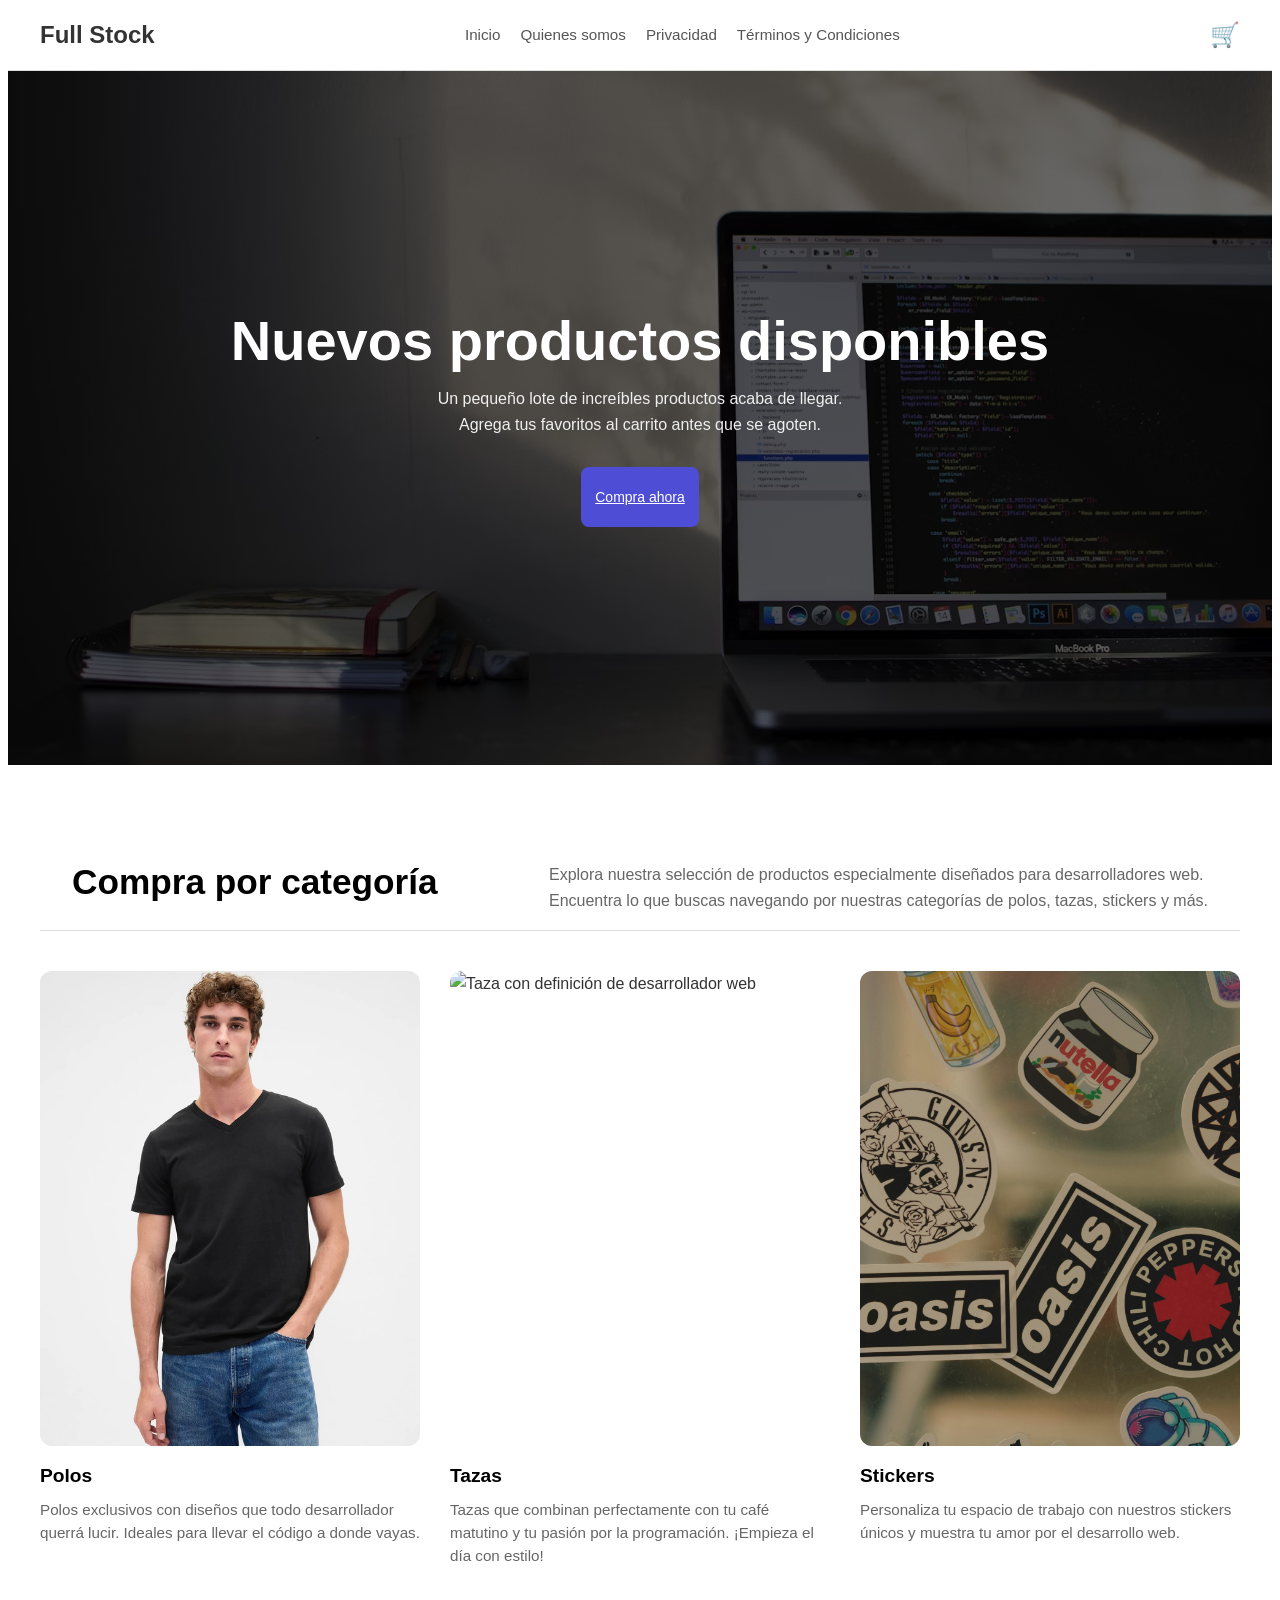
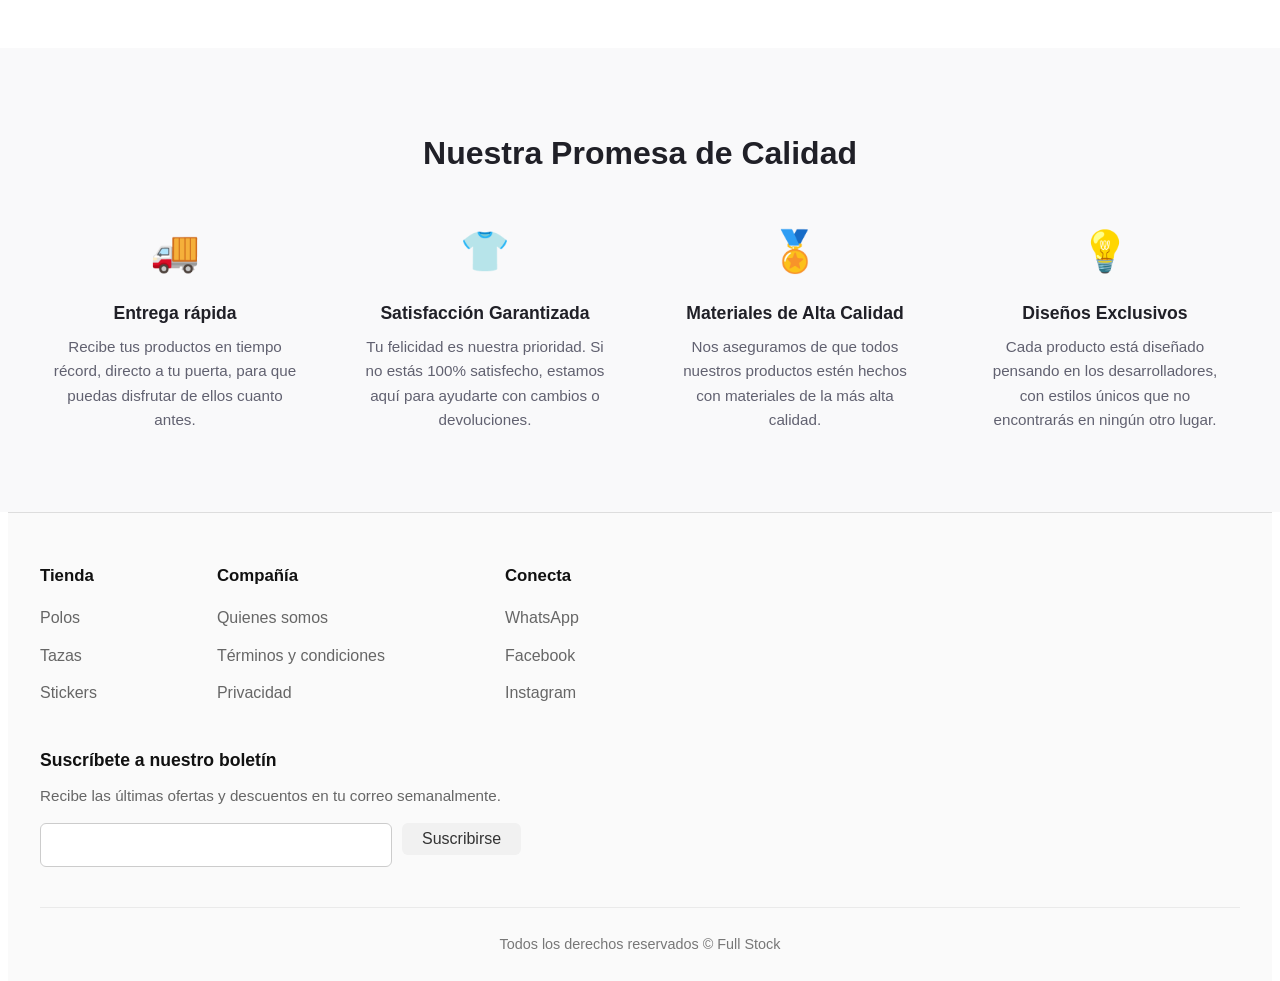
==== Paginas/Index.html @ d9cde9a5 "feat: Add foundational styles and components for the project - Introduced global styles including re" ====
<!DOCTYPE html>
<html lang="es">
<head>
    <meta charset="UTF-8">
    <meta name="viewport" content="width=device-width, initial-scale=1.0">
    <title>Inicio - Full Stock</title>
  <link rel="stylesheet" href="../Styles/Index.css">
</head>
<body>
<header>
        <div class="logo-container">
            <a href="index.html" class="logo">Full Stock</a>
        </div>
        <nav>
            <ul>
                <li><a href="index.html">Inicio</a></li>
                <li><a href="about.html">Quienes somos</a></li>
                <li><a href="privacy.html">Privacidad</a></li>
                <li><a href="terms.html">Términos y Condiciones</a></li>
            </ul>
        </nav>
        <div class="cart-container">
            <a href="#" class="cart-link" aria-label="Ver carrito">
                <span class="cart-icon">🛒</span>
            </a>
        </div>
    </header>

    <main>
        <section class="hero-section">
            <div class="hero-content">
                <h1>Nuevos productos disponibles</h1>
                <p>Un pequeño lote de increíbles productos acaba de llegar.<br>
                Agrega tus favoritos al carrito antes que se agoten.</p>
               <a href="#categorias-grid" class="button button--lg">Compra ahora</a>
            </div>
        </section>

      <section class="section categories" id="categorias-grid">
            <div class="container">
                
                <header class="categories__header">
                    <h2 class="categories__title">Compra por categoría</h2>
                    <p class="categories__subtitle">Explora nuestra selección de productos especialmente diseñados para desarrolladores web.<br>
                    Encuentra lo que buscas navegando por nuestras categorías de polos, tazas, stickers y más.</p>
                </header>
                
                <div class="categories__list">
                    <a href="#polos" class="category">
                        <div class="category__image">
                            <img src="../img/polos.jpg" alt="Polos exclusivos para desarrolladores">
                        </div>
                        <h3 class="category__title">Polos</h3>
                        <p class="category__description">Polos exclusivos con diseños que todo desarrollador querrá lucir. Ideales para llevar el código a donde vayas.</p>
                    </a>

                    <a href="#tazas" class="category">
                        <div class="category__image">
                            <img src="../img/tazas.jpg" alt="Taza con definición de desarrollador web">
                        </div>
                        <h3 class="category__title">Tazas</h3>
                        <p class="category__description">Tazas que combinan perfectamente con tu café matutino y tu pasión por la programación. ¡Empieza el día con estilo!</p>
                    </a>

                    <a href="#stickers" class="category">
                        <div class="category__image">
                            <img src="../img/stickers.jpg" alt="Portátil cubierto de pegatinas">
                        </div>
                        <h3 class="category__title">Stickers</h3>
                        <p class="category__description">Personaliza tu espacio de trabajo con nuestros stickers únicos y muestra tu amor por el desarrollo web.</p>
                    </a>
                </div>
                
            </div>
        </section>
    </main>

    <section class="section quality-promise">
            <div class="container">
                
                <h2 class="quality-promise__title">Nuestra Promesa de Calidad</h2>
                
                <div class="quality-promise__list">
                    <article class="quality-item">
                        <div class="quality-item__icon">🚚</div>
                        <h3 class="quality-item__title">Entrega rápida</h3>
                        <p class="quality-item__description">Recibe tus productos en tiempo récord, directo a tu puerta, para que puedas disfrutar de ellos cuanto antes.</p>
                    </article>
                    
                    <article class="quality-item">
                        <div class="quality-item__icon">👕</div>
                        <h3 class="quality-item__title">Satisfacción Garantizada</h3>
                        <p class="quality-item__description">Tu felicidad es nuestra prioridad. Si no estás 100% satisfecho, estamos aquí para ayudarte con cambios o devoluciones.</p>
                    </article>
                    
                    <article class="quality-item">
                        <div class="quality-item__icon">🏅</div>
                        <h3 class="quality-item__title">Materiales de Alta Calidad</h3>
                        <p class="quality-item__description">Nos aseguramos de que todos nuestros productos estén hechos con materiales de la más alta calidad.</p>
                    </article>
                    
                    <article class="quality-item">
                        <div class="quality-item__icon">💡</div>
                        <h3 class="quality-item__title">Diseños Exclusivos</h3>
                        <p class="quality-item__description">Cada producto está diseñado pensando en los desarrolladores, con estilos únicos que no encontrarás en ningún otro lugar.</p>
                    </article>
                </div>

            </div>
        </section>

  <footer>
        <div class="footer-contenedor">
            <div class="footer-enlaces">
                <div class="columna-footer">
                    <h3>Tienda</h3>
                    <ul>
                        <li><a href="index.html#polos">Polos</a></li>
                        <li><a href="index.html#tazas">Tazas</a></li>
                        <li><a href="index.html#stickers">Stickers</a></li>
                    </ul>
                </div>
                
                <div class="columna-footer">
                    <h3>Compañía</h3>
                    <ul>
                        <li><a href="about.html">Quienes somos</a></li>
                        <li><a href="terms.html">Términos y condiciones</a></li>
                        <li><a href="privacy.html">Privacidad</a></li>
                    </ul>
                </div>

                <div class="columna-footer">
                    <h3>Conecta</h3>
                    <ul>
                        <li><a href="https://wa.me/" target="_blank">WhatsApp</a></li>
                        <li><a href="https://www.facebook.com/" target="_blank">Facebook</a></li>
                        <li><a href="https://www.instagram.com/" target="_blank">Instagram</a></li>
                    </ul>
                </div>
            </div>

            <div class="footer-boletin">
                <h3>Suscríbete a nuestro boletín</h3>
                <p>Recibe las últimas ofertas y descuentos en tu correo semanalmente.</p>
                <form class="formulario-suscripcion">
                    <label for="email-boletin" class="sr-only">Correo electrónico</label>
                    <input type="email" id="email-boletin" required>
                    <button type="submit" class="button button--secondary">Suscribirse</button>
                </form>
            </div>
        </div>
        <div class="footer-derechos">
            <p>Todos los derechos reservados &copy; Full Stock</p>
        </div>
    </footer>

</body>
</html>
---- Styles/Index.css ----
/* 1. Foundation (Bases) */
@import url("Tokens.css");
@import url("Reset.css");
@import url("Global.css");
 

/* 2. Layout (Estructura) */
@import url("Layout/Container.css"); 
@import url("Layout/Section.css"); 
@import url("Layout/Section-sm.css");
 
/* 3. Components */
@import url("Components.css"); 
@import url("Components/Categories.css");
@import url("Components/Category.css");
@import url("Components/Quality-promise.css");
@import url("Components/Quality-item.css");
/* Nuevo componente Button */
@import url("Components/Button.css");
/* 4. Utilities (Clases de utilidad) */
@import url("Utilities.css");
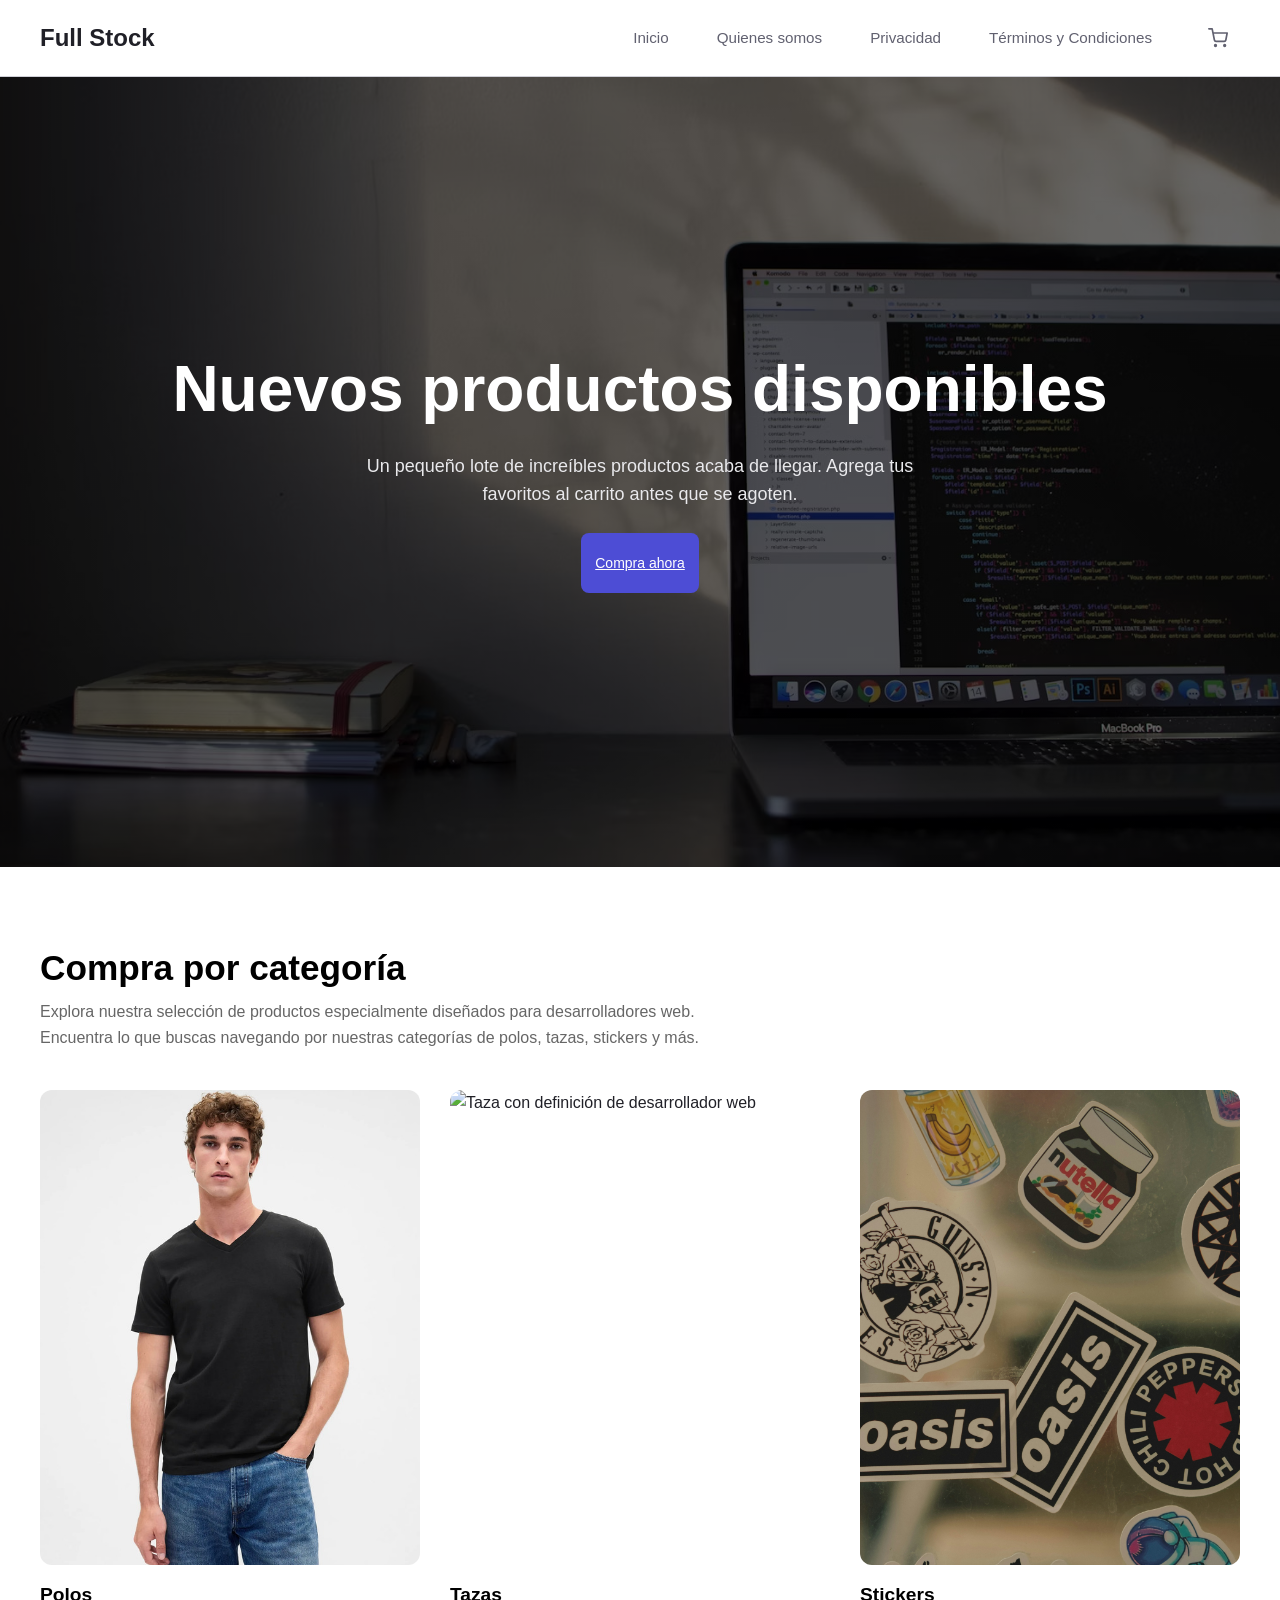
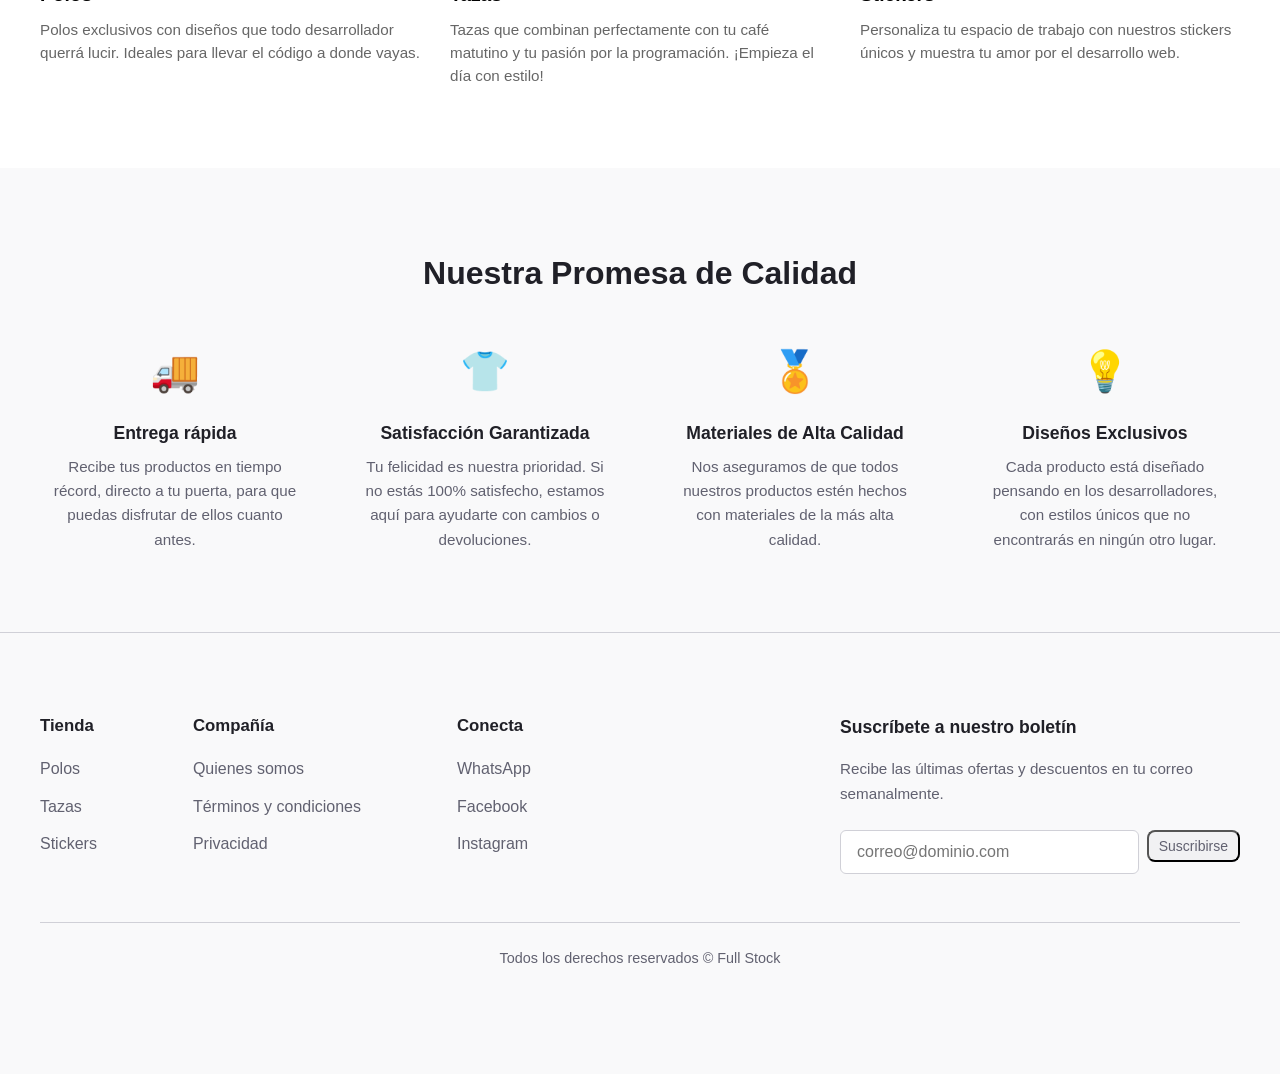
==== commit 366eed6e: "Refactor website structure and styles - Updated the terms.html file to improve semantic structure an" ====
--- a/Paginas/Index.html
+++ b/Paginas/Index.html
@@ -7,32 +7,40 @@
   <link rel="stylesheet" href="../Styles/Index.css">
 </head>
 <body>
-<header>
-        <div class="logo-container">
-            <a href="index.html" class="logo">Full Stock</a>
-        </div>
-        <nav>
-            <ul>
-                <li><a href="index.html">Inicio</a></li>
-                <li><a href="about.html">Quienes somos</a></li>
-                <li><a href="privacy.html">Privacidad</a></li>
-                <li><a href="terms.html">Términos y Condiciones</a></li>
-            </ul>
-        </nav>
-        <div class="cart-container">
-            <a href="#" class="cart-link" aria-label="Ver carrito">
-                <span class="cart-icon">🛒</span>
-            </a>
+<header class="main-header">
+        <div class="container main-header__container">
+            
+            <a href="index.html" class="main-header__logo">Full Stock</a>
+            
+            <nav class="main-nav">
+                <ul class="main-nav__list">
+                    <li class="nav-item"><a href="index.html" class="nav-item__link">Inicio</a></li>
+                    <li class="nav-item"><a href="about.html" class="nav-item__link">Quienes somos</a></li>
+                    <li class="nav-item"><a href="privacy.html" class="nav-item__link">Privacidad</a></li>
+                    <li class="nav-item"><a href="terms.html" class="nav-item__link">Términos y Condiciones</a></li>
+                </ul>
+            </nav>
+            
+            <div class="main-header__cart">
+                <a href="#" class="button button--icon button--ghost" aria-label="Ver carrito">
+                    <svg xmlns="http://www.w3.org/2000/svg" viewBox="0 0 24 24" fill="none" stroke="currentColor" stroke-width="2" stroke-linecap="round" stroke-linejoin="round">
+                        <circle cx="9" cy="21" r="1"></circle>
+                        <circle cx="20" cy="21" r="1"></circle>
+                        <path d="M1 1h4l2.68 13.39a2 2 0 0 0 2 1.61h9.72a2 2 0 0 0 2-1.61L23 6H6"></path>
+                    </svg>
+                </a>
+            </div>
+
         </div>
     </header>
 
     <main>
-        <section class="hero-section">
-            <div class="hero-content">
-                <h1>Nuevos productos disponibles</h1>
-                <p>Un pequeño lote de increíbles productos acaba de llegar.<br>
-                Agrega tus favoritos al carrito antes que se agoten.</p>
-               <a href="#categorias-grid" class="button button--lg">Compra ahora</a>
+        <section class="section hero">
+            <div class="container hero__container">
+                <h1 class="hero__title">Nuevos productos disponibles</h1>
+                <p class="hero__description">Un pequeño lote de increíbles productos acaba de llegar. Agrega tus favoritos al carrito antes que se agoten.</p>
+                
+                <a href="#categorias-grid" class="button button--lg">Compra ahora</a>
             </div>
         </section>
 
@@ -109,49 +117,57 @@
             </div>
         </section>
 
-  <footer>
-        <div class="footer-contenedor">
-            <div class="footer-enlaces">
-                <div class="columna-footer">
-                    <h3>Tienda</h3>
-                    <ul>
-                        <li><a href="index.html#polos">Polos</a></li>
-                        <li><a href="index.html#tazas">Tazas</a></li>
-                        <li><a href="index.html#stickers">Stickers</a></li>
-                    </ul>
-                </div>
+ <footer class="section main-footer">
+        <div class="container">
+            <div class="main-footer__container">
                 
-                <div class="columna-footer">
-                    <h3>Compañía</h3>
-                    <ul>
-                        <li><a href="about.html">Quienes somos</a></li>
-                        <li><a href="terms.html">Términos y condiciones</a></li>
-                        <li><a href="privacy.html">Privacidad</a></li>
-                    </ul>
+                <div class="main-footer__content">
+                    <div class="links-group">
+                        <h3 class="links-group__title">Tienda</h3>
+                        <ul class="links-group__list">
+                            <li><a href="index.html#polos" class="links-group__link">Polos</a></li>
+                            <li><a href="index.html#tazas" class="links-group__link">Tazas</a></li>
+                            <li><a href="index.html#stickers" class="links-group__link">Stickers</a></li>
+                        </ul>
+                    </div>
+                    
+                    <div class="links-group">
+                        <h3 class="links-group__title">Compañía</h3>
+                        <ul class="links-group__list">
+                            <li><a href="quienes-somos.html" class="links-group__link">Quienes somos</a></li>
+                            <li><a href="terminos.html" class="links-group__link">Términos y condiciones</a></li>
+                            <li><a href="privacidad.html" class="links-group__link">Privacidad</a></li>
+                        </ul>
+                    </div>
+
+                    <div class="links-group">
+                        <h3 class="links-group__title">Conecta</h3>
+                        <ul class="links-group__list">
+                            <li><a href="https://wa.me/" target="_blank" class="links-group__link">WhatsApp</a></li>
+                            <li><a href="https://www.facebook.com/" target="_blank" class="links-group__link">Facebook</a></li>
+                            <li><a href="https://www.instagram.com/" target="_blank" class="links-group__link">Instagram</a></li>
+                        </ul>
+                    </div>
                 </div>
 
-                <div class="columna-footer">
-                    <h3>Conecta</h3>
-                    <ul>
-                        <li><a href="https://wa.me/" target="_blank">WhatsApp</a></li>
-                        <li><a href="https://www.facebook.com/" target="_blank">Facebook</a></li>
-                        <li><a href="https://www.instagram.com/" target="_blank">Instagram</a></li>
-                    </ul>
+                <div class="main-footer__newsletter">
+                    <form class="newsletter-form">
+                        <h3 class="newsletter-form__title">Suscríbete a nuestro boletín</h3>
+                        <p class="newsletter-form__description">Recibe las últimas ofertas y descuentos en tu correo semanalmente.</p>
+                        
+                        <div class="newsletter-form__group">
+                            <label for="email-boletin" class="sr-only">Correo electrónico</label>
+                            <input type="email" id="email-boletin" class="newsletter-form__input" placeholder="correo@dominio.com" required>
+                            <button type="submit" class="button button--secondary">Suscribirse</button>
+                        </div>
+                    </form>
                 </div>
+
             </div>
 
-            <div class="footer-boletin">
-                <h3>Suscríbete a nuestro boletín</h3>
-                <p>Recibe las últimas ofertas y descuentos en tu correo semanalmente.</p>
-                <form class="formulario-suscripcion">
-                    <label for="email-boletin" class="sr-only">Correo electrónico</label>
-                    <input type="email" id="email-boletin" required>
-                    <button type="submit" class="button button--secondary">Suscribirse</button>
-                </form>
+            <div class="main-footer__copyright">
+                <p>Todos los derechos reservados &copy; Full Stock</p>
             </div>
-        </div>
-        <div class="footer-derechos">
-            <p>Todos los derechos reservados &copy; Full Stock</p>
         </div>
     </footer>
 
--- a/Styles/Index.css
+++ b/Styles/Index.css
@@ -1,23 +1,27 @@
 
 
-/* 1. Foundation (Bases) */
-@import url("Tokens.css");
-@import url("Reset.css");
-@import url("Global.css");
+/* 1. Foundation */
+@import url("Foundation/Tokens.css");
+@import url("Foundation/Reset.css");
+@import url("Foundation/Global.css");
  
-
-/* 2. Layout (Estructura) */
-@import url("Layout/Container.css"); 
-@import url("Layout/Section.css"); 
+/* 2. Layout */
+@import url("Layout/Container.css");
+@import url("Layout/Section.css");
 @import url("Layout/Section-sm.css");
  
 /* 3. Components */
-@import url("Components.css"); 
+@import url("Components/Main-header.css");
+@import url("Components/Main-nav.css");
+@import url("Components/Nav-item.css");
+@import url("Components/Hero.css");
 @import url("Components/Categories.css");
 @import url("Components/Category.css");
 @import url("Components/Quality-promise.css");
 @import url("Components/Quality-item.css");
-/* Nuevo componente Button */
 @import url("Components/Button.css");
-/* 4. Utilities (Clases de utilidad) */
-@import url("Utilities.css");+@import url("Components/Content.css");
+@import url("Components/Main-footer.css"); 
+ 
+/* 4. Utilities */
+@import url("Utilities/Utilities.css");
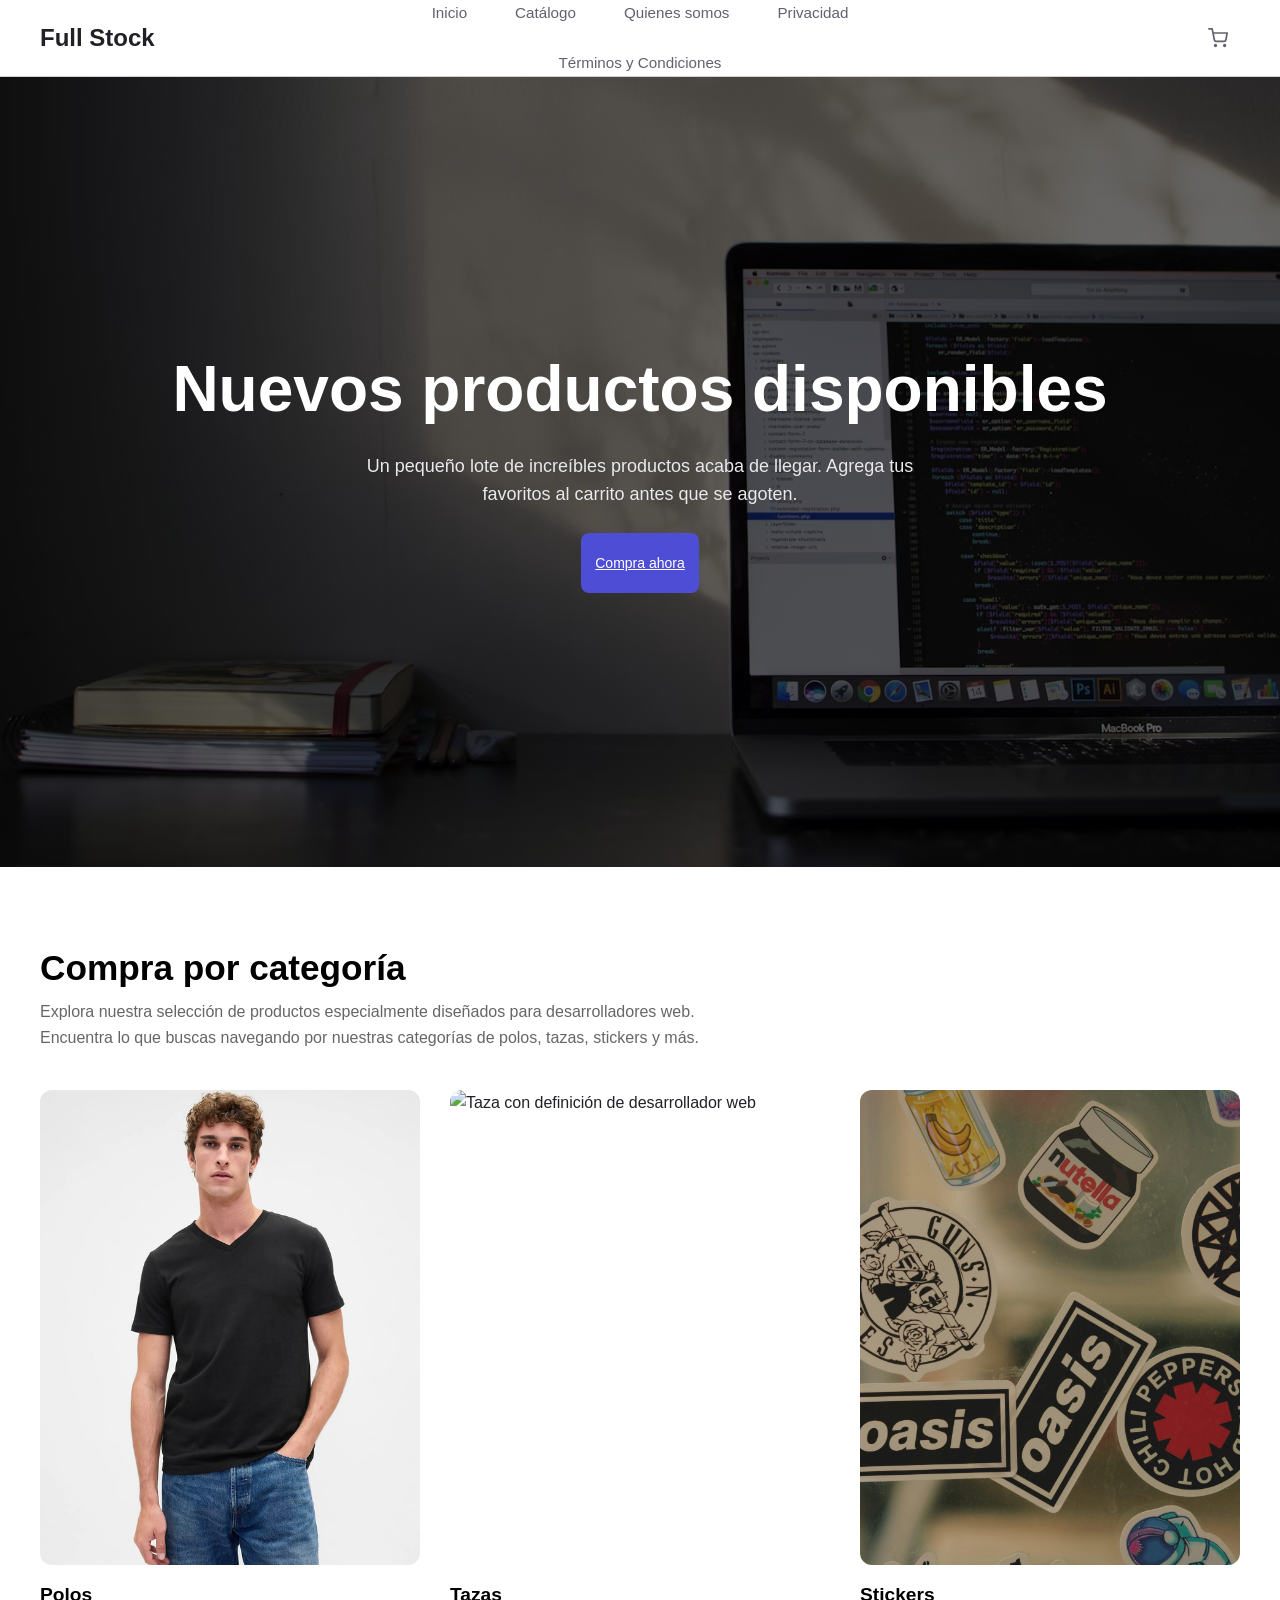
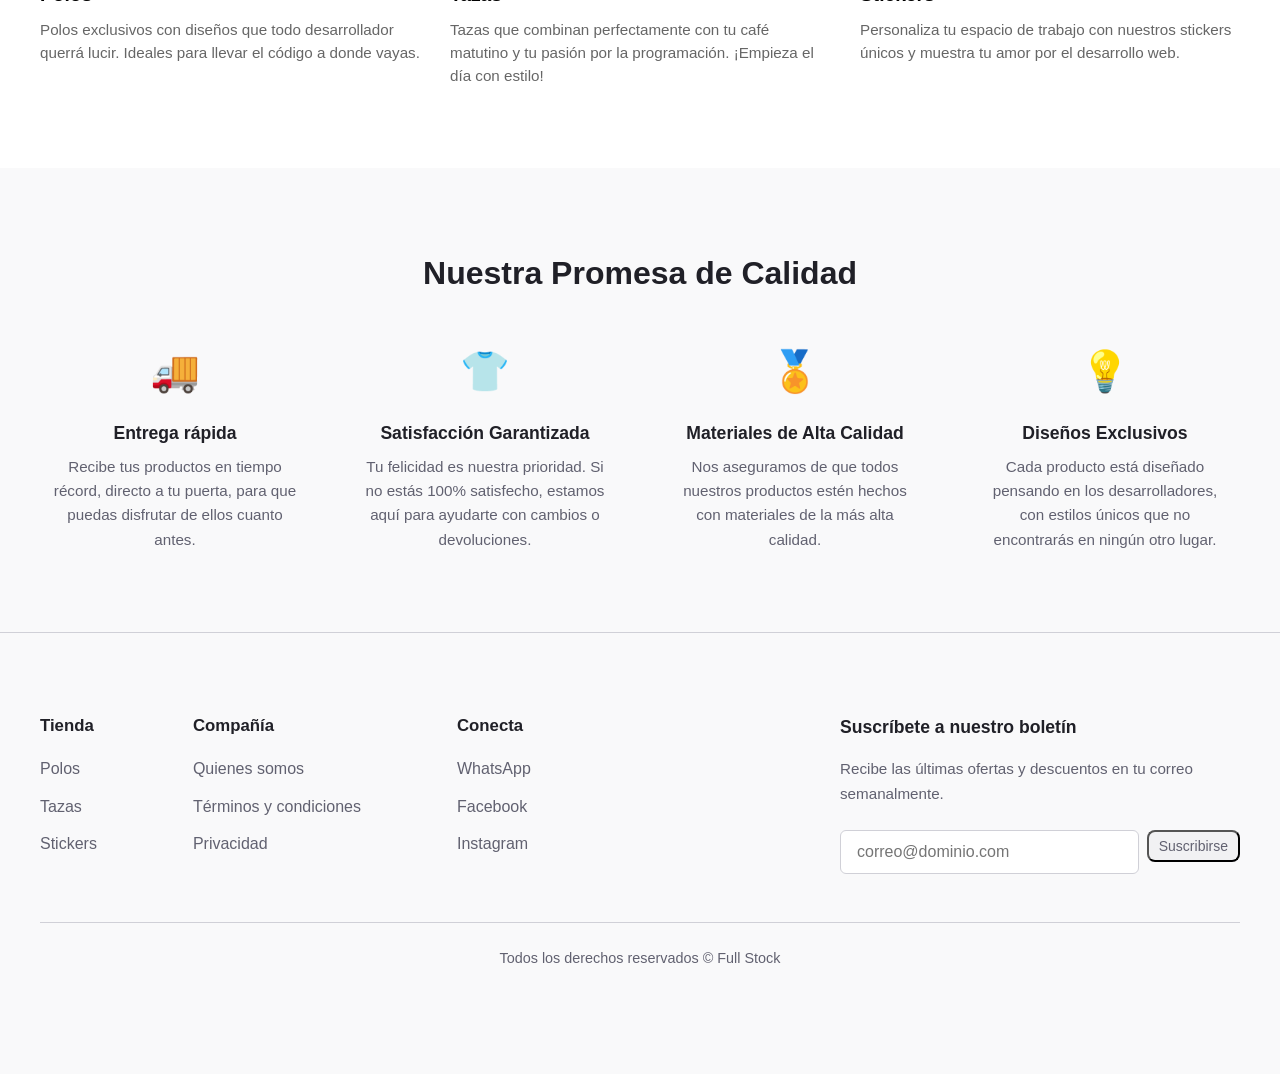
==== commit 615ac50c: "feat: Refactor header and navigation structure across multiple pages - Updated Index.html, about.htm" ====
--- a/Paginas/Index.html
+++ b/Paginas/Index.html
@@ -6,30 +6,33 @@
     <title>Inicio - Full Stock</title>
   <link rel="stylesheet" href="../Styles/Index.css">
 </head>
-<body>
+<body class="vertical-page-layout">
 <header class="main-header">
         <div class="container main-header__container">
             
-            <a href="index.html" class="main-header__logo">Full Stock</a>
+            <div class="main-header__top">
+                <a href="index.html" class="main-header__logo">Full Stock</a>
+                
+                <div class="main-header__cart">
+                    <a href="#" class="button button--icon button--ghost" aria-label="Ver carrito">
+                        <svg xmlns="http://www.w3.org/2000/svg" viewBox="0 0 24 24" fill="none" stroke="currentColor" stroke-width="2" stroke-linecap="round" stroke-linejoin="round">
+                            <circle cx="9" cy="21" r="1"></circle>
+                            <circle cx="20" cy="21" r="1"></circle>
+                            <path d="M1 1h4l2.68 13.39a2 2 0 0 0 2 1.61h9.72a2 2 0 0 0 2-1.61L23 6H6"></path>
+                        </svg>
+                    </a>
+                </div>
+            </div>
             
             <nav class="main-nav">
                 <ul class="main-nav__list">
                     <li class="nav-item"><a href="index.html" class="nav-item__link">Inicio</a></li>
+                    <li class="nav-item"><a href="catalogo.html" class="nav-item__link">Catálogo</a></li>
                     <li class="nav-item"><a href="about.html" class="nav-item__link">Quienes somos</a></li>
                     <li class="nav-item"><a href="privacy.html" class="nav-item__link">Privacidad</a></li>
                     <li class="nav-item"><a href="terms.html" class="nav-item__link">Términos y Condiciones</a></li>
                 </ul>
             </nav>
-            
-            <div class="main-header__cart">
-                <a href="#" class="button button--icon button--ghost" aria-label="Ver carrito">
-                    <svg xmlns="http://www.w3.org/2000/svg" viewBox="0 0 24 24" fill="none" stroke="currentColor" stroke-width="2" stroke-linecap="round" stroke-linejoin="round">
-                        <circle cx="9" cy="21" r="1"></circle>
-                        <circle cx="20" cy="21" r="1"></circle>
-                        <path d="M1 1h4l2.68 13.39a2 2 0 0 0 2 1.61h9.72a2 2 0 0 0 2-1.61L23 6H6"></path>
-                    </svg>
-                </a>
-            </div>
 
         </div>
     </header>
--- a/Styles/Index.css
+++ b/Styles/Index.css
@@ -6,10 +6,13 @@
 @import url("Foundation/Global.css");
  
 /* 2. Layout */
+/* 2. Layout */
 @import url("Layout/Container.css");
 @import url("Layout/Section.css");
 @import url("Layout/Section-sm.css");
- 
+@import url("Layout/Vertical-page-layout.css");
+@import url("Layout/Catalog-layout.css"); 
+
 /* 3. Components */
 @import url("Components/Main-header.css");
 @import url("Components/Main-nav.css");
@@ -22,6 +25,10 @@
 @import url("Components/Button.css");
 @import url("Components/Content.css");
 @import url("Components/Main-footer.css"); 
+@import url("Components/Product.css");
+@import url("Components/Products-grid.css");
+@import url("Components/Price-filter.css");
+@import url("Components/Product-detail.css");
  
 /* 4. Utilities */
 @import url("Utilities/Utilities.css");
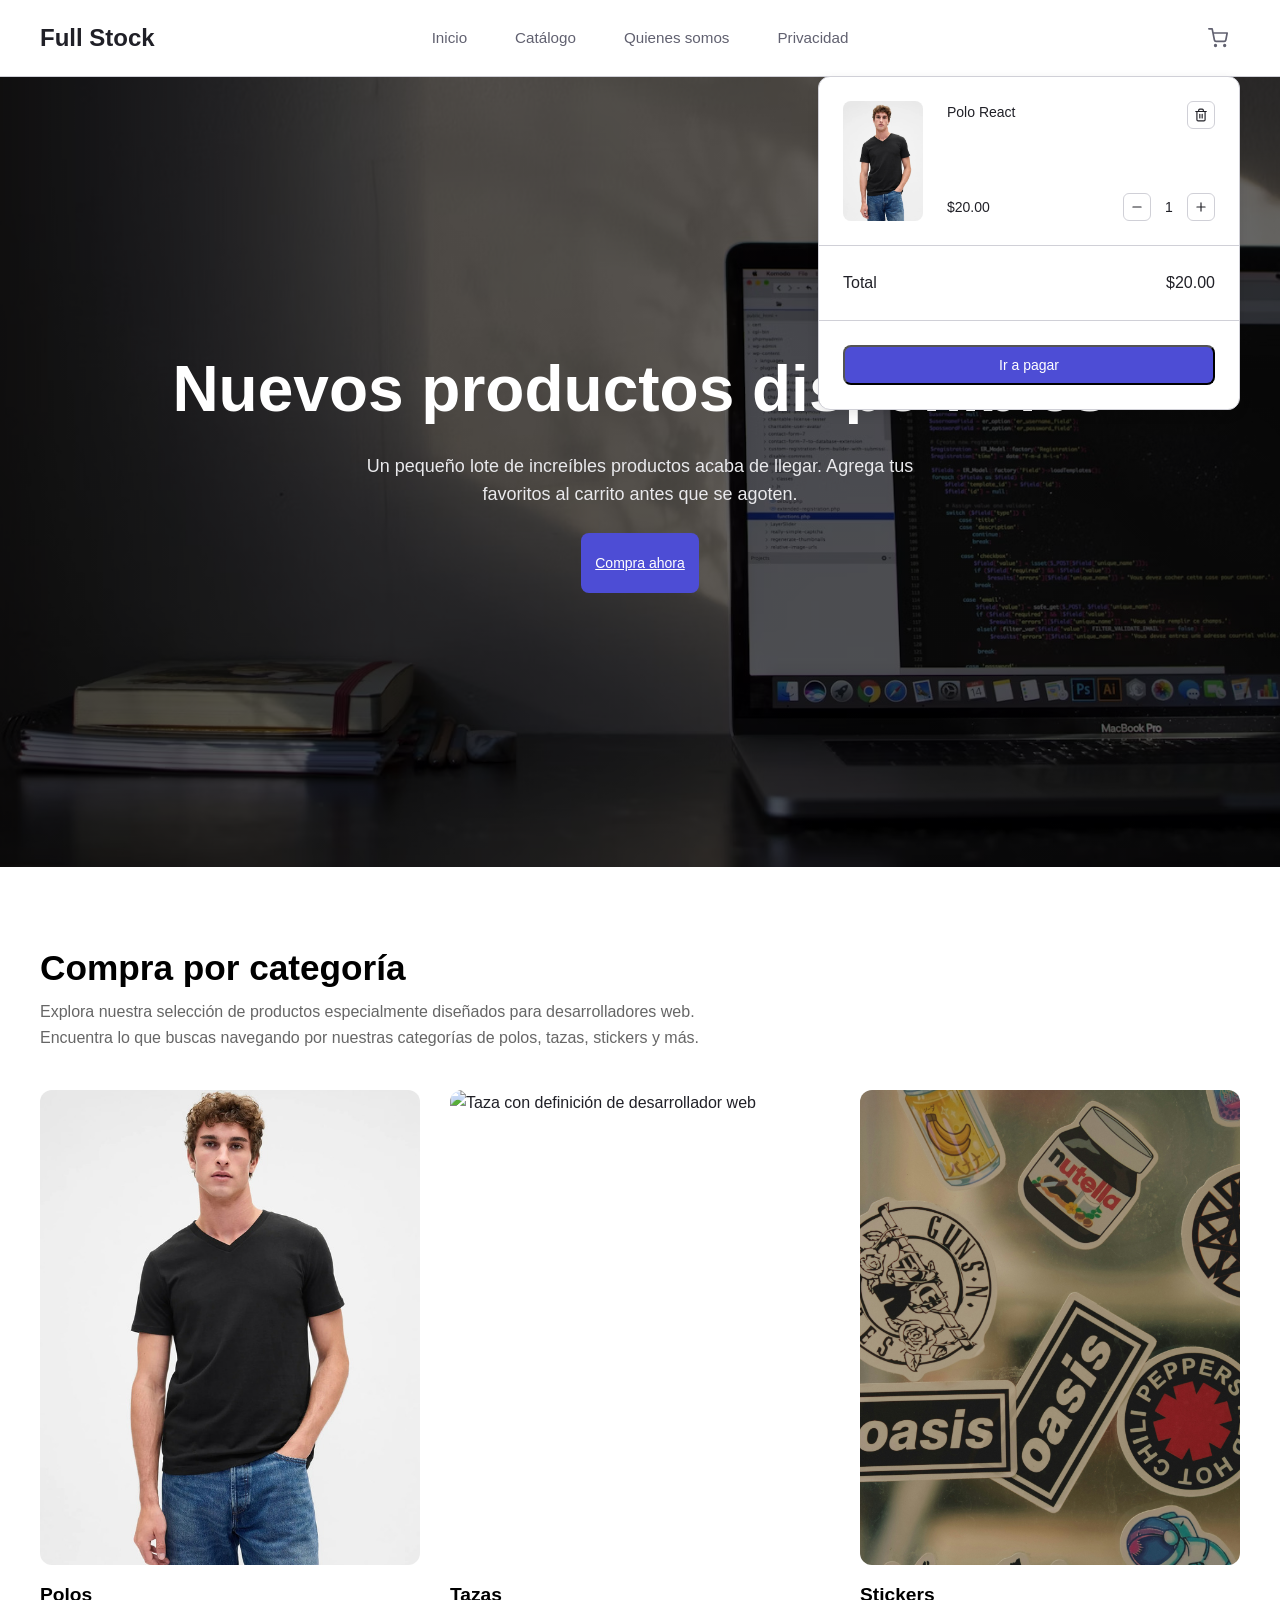
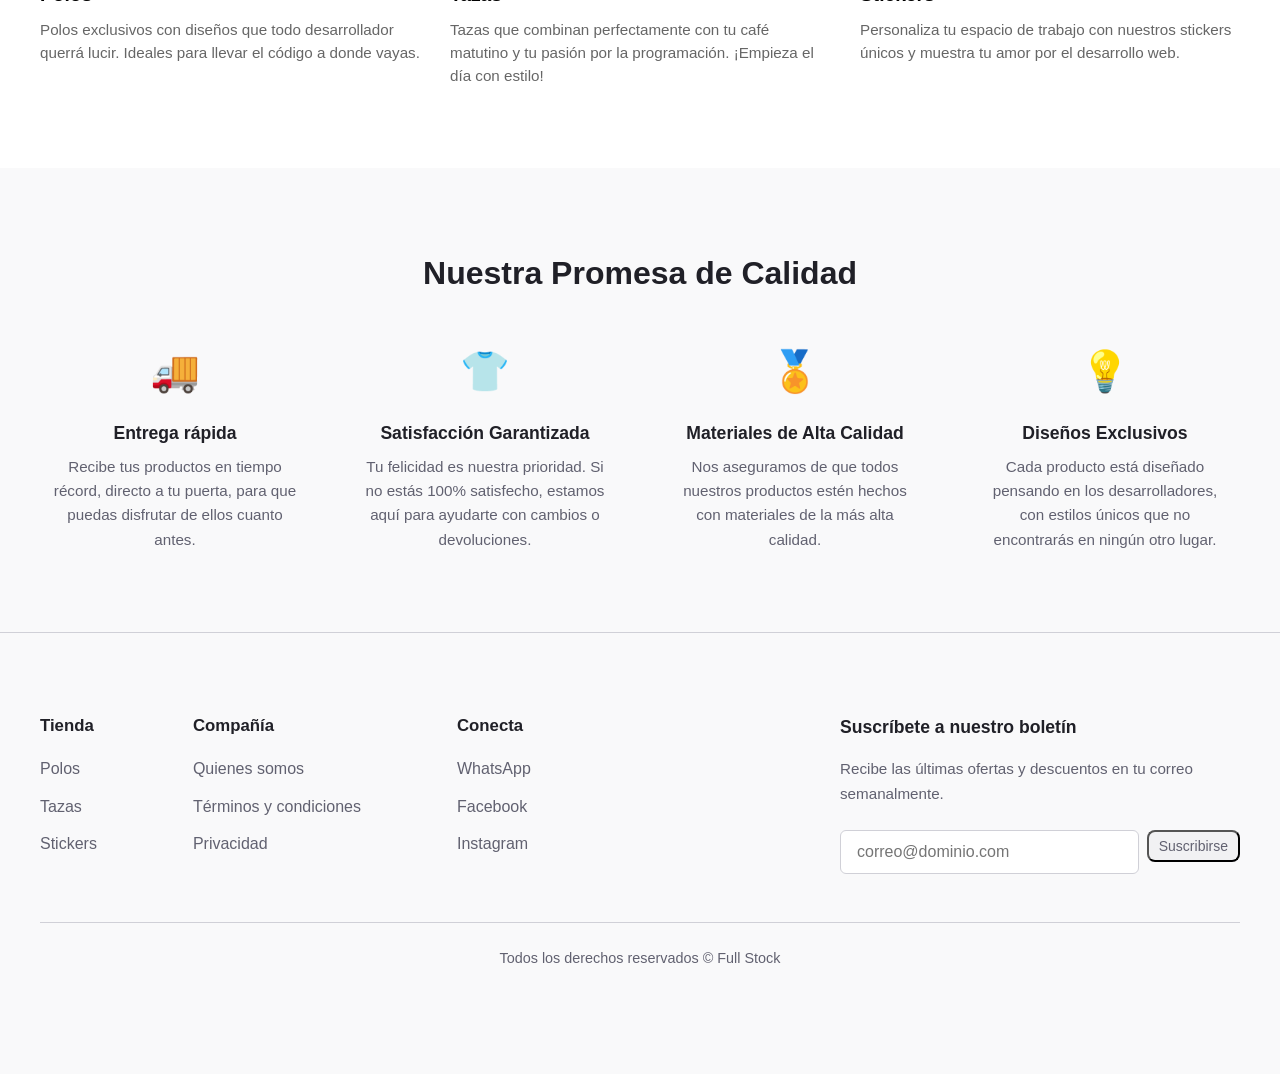
==== commit 25c27118: "feat: Implement checkout and order confirmation pages with associated styles" ====
--- a/Paginas/Index.html
+++ b/Paginas/Index.html
@@ -21,7 +21,48 @@
                             <path d="M1 1h4l2.68 13.39a2 2 0 0 0 2 1.61h9.72a2 2 0 0 0 2-1.61L23 6H6"></path>
                         </svg>
                     </a>
-                </div>
+
+                    <div class="cart-dropdown is-open">
+                        
+                        <div class="cart-dropdown__list">
+                            <div class="cart-item">
+                                <div class="cart-item__image-wrapper">
+                                    <img src="../img/polos.jpg" alt="Polo React" class="cart-item__image">
+                                </div>
+                                <div class="cart-item__content">
+                                    <div class="cart-item__top">
+                                        <h4 class="cart-item__title">Polo React</h4>
+                                        <button class="cart-item__delete" aria-label="Eliminar producto">
+                                            <svg xmlns="http://www.w3.org/2000/svg" width="16" height="16" viewBox="0 0 24 24" fill="none" stroke="currentColor" stroke-width="2" stroke-linecap="round" stroke-linejoin="round"><polyline points="3 6 5 6 21 6"></polyline><path d="M19 6v14a2 2 0 0 1-2 2H7a2 2 0 0 1-2-2V6m3 0V4a2 2 0 0 1 2-2h4a2 2 0 0 1 2 2v2"></path><line x1="10" y1="11" x2="10" y2="17"></line><line x1="14" y1="11" x2="14" y2="17"></line></svg>
+                                        </button>
+                                    </div>
+                                    <div class="cart-item__actions">
+                                        <p class="cart-item__price">$20.00</p>
+                                        <div class="cart-item__quantity">
+                                            <button class="cart-item__qty-btn" aria-label="Disminuir cantidad">
+                                                <svg xmlns="http://www.w3.org/2000/svg" width="16" height="16" viewBox="0 0 24 24" fill="none" stroke="currentColor" stroke-width="2" stroke-linecap="round" stroke-linejoin="round"><line x1="5" y1="12" x2="19" y2="12"></line></svg>
+                                            </button>
+                                            <span class="cart-item__qty-number">1</span>
+                                            <button class="cart-item__qty-btn" aria-label="Aumentar cantidad">
+                                                <svg xmlns="http://www.w3.org/2000/svg" width="16" height="16" viewBox="0 0 24 24" fill="none" stroke="currentColor" stroke-width="2" stroke-linecap="round" stroke-linejoin="round"><line x1="12" y1="5" x2="12" y2="19"></line><line x1="5" y1="12" x2="19" y2="12"></line></svg>
+                                            </button>
+                                        </div>
+                                    </div>
+                                </div>
+                            </div>
+                        </div>
+
+                        <div class="cart-dropdown__summary">
+                            <p class="cart-dropdown__summary-title">Total</p>
+                            <p class="cart-dropdown__summary-total">$20.00</p>
+                        </div>
+
+                        <div class="cart-dropdown__footer">
+                            <button class="button button--lg cart-dropdown__checkout">Ir a pagar</button>
+                        </div>
+
+                    </div>
+                    </div>
             </div>
             
             <nav class="main-nav">
@@ -30,7 +71,6 @@
                     <li class="nav-item"><a href="catalogo.html" class="nav-item__link">Catálogo</a></li>
                     <li class="nav-item"><a href="about.html" class="nav-item__link">Quienes somos</a></li>
                     <li class="nav-item"><a href="privacy.html" class="nav-item__link">Privacidad</a></li>
-                    <li class="nav-item"><a href="terms.html" class="nav-item__link">Términos y Condiciones</a></li>
                 </ul>
             </nav>
 
--- a/Styles/Index.css
+++ b/Styles/Index.css
@@ -12,6 +12,7 @@
 @import url("Layout/Section-sm.css");
 @import url("Layout/Vertical-page-layout.css");
 @import url("Layout/Catalog-layout.css"); 
+@import url("Layout/Checkout-layout.css");
 
 /* 3. Components */
 @import url("Components/Main-header.css");
@@ -29,6 +30,10 @@
 @import url("Components/Products-grid.css");
 @import url("Components/Price-filter.css");
 @import url("Components/Product-detail.css");
- 
+@import url("Components/Cart-dropdown.css");
+@import url("Components/Form-field.css");
+@import url("Components/Checkout-summary.css");
+@import url("Components/Order-success.css");
+
 /* 4. Utilities */
 @import url("Utilities/Utilities.css");
